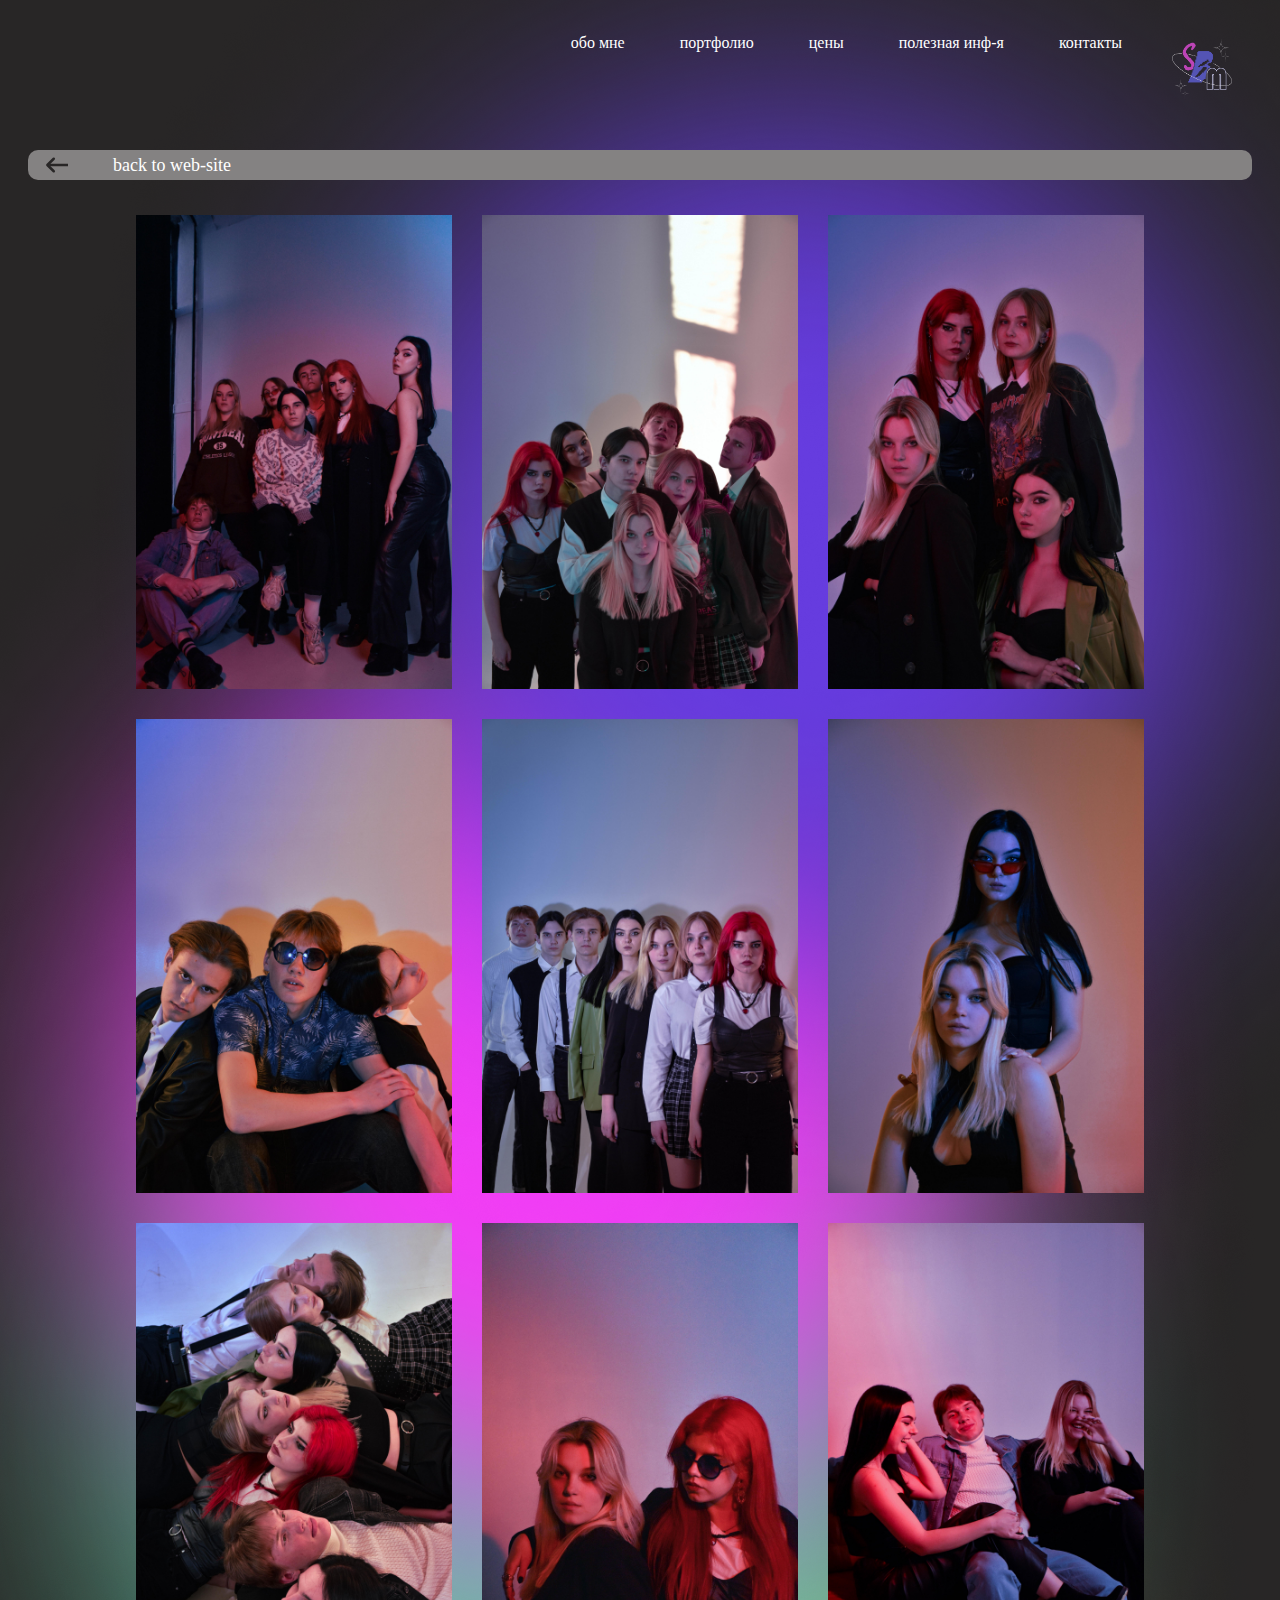
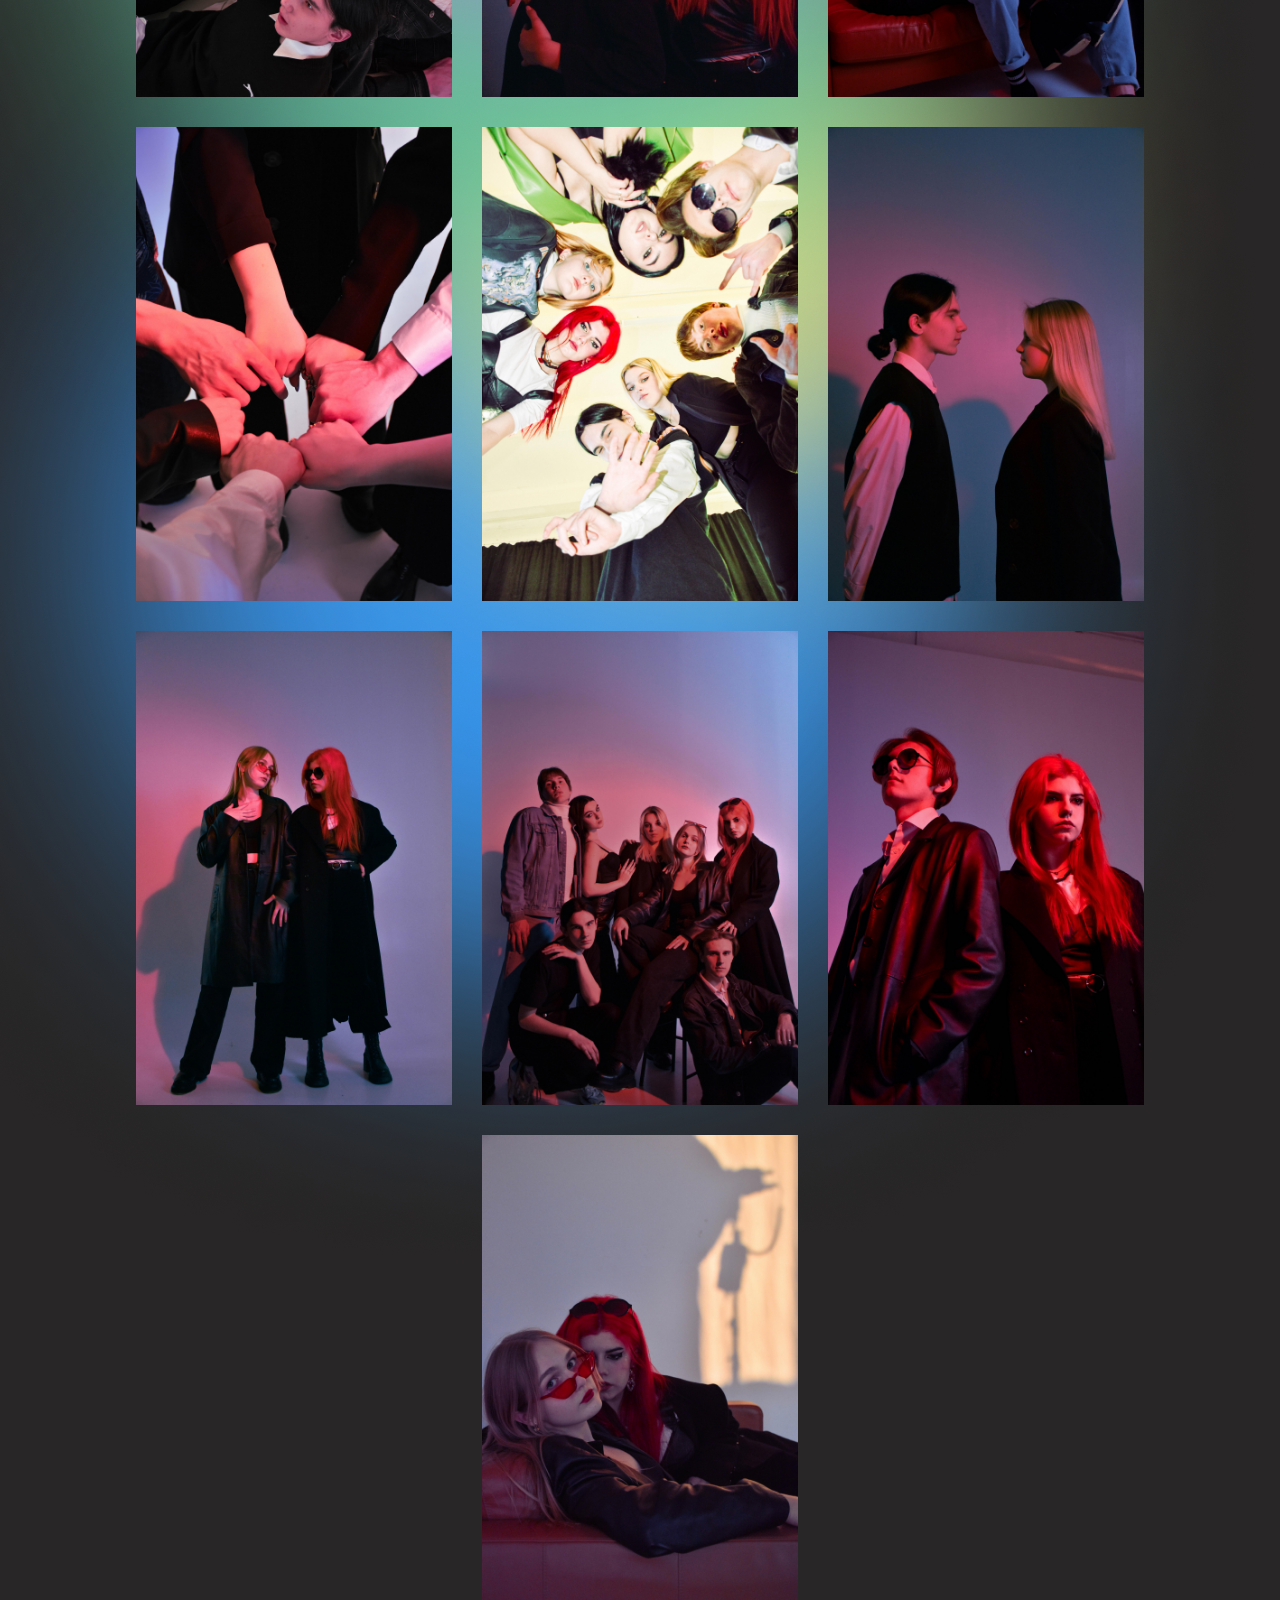
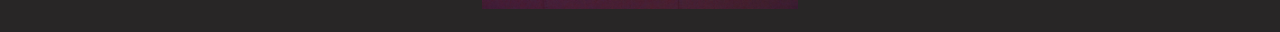
==== album.html @ 26b626d5 "load coursework" ====
<!DOCTYPE html>
<html lang="en">
<head>
    <meta charset="UTF-8">
    <meta http-equiv="X-UA-Compatible" content="IE=edge">
    <meta name="viewport" content="width=device-width, initial-scale=1.0">
    <title>Portfolio</title>
    <link rel="stylesheet" href="./css/ptf.css">
</head>
<body>
    <div class="pfo">
        <div class="menu">
            
            <ul class="menu_ul">
                <li class="menu_li"><a href="./page_1.html#me">обо мне</a></li>
                <li class="menu_li"><a href="./page_1.html#portf">портфолио</a></li>
                <li class="menu_li"><a href="./page_1.html#portf">цены</a></li>
                <li class="menu_li"><a href="./page_1.html#info">полезная инф-я</a></li>
                <li class="menu_li"><a href="./page_1.html#footer">контакты</a></li>
                <img src="./иконки/sbm_logo_whb.png"  class="logo">
            </ul>
            
            <div class="burger">
                <span></span>
            </div>

        </div>

        <div class="arrow">
            <a href="./page_1.html#portf">
                <svg xmlns="http://www.w3.org/2000/svg" width="30px" height="30px" viewBox="-5 0 24 24">
                    <title/>
                    <g id="Complete">
                        <g id="arrow-left">
                            <g>
                                <polyline data-name="Right" fill="none" id="Right-2" points="7.6 7 2.5 12 7.6 17" stroke="#282626" stroke-linecap="round" stroke-linejoin="round" stroke-width="2"/>
                                <line fill="none" stroke="#282626" stroke-linecap="round" stroke-linejoin="round" stroke-width="2" x1="21.5" x2="4.8" y1="12" y2="12"/>
                            </g>
                        </g>
                    </g>
                </svg>
            </a>
            <a href="">
                <p class="p"><a href="./page_1.html">back to web-site</a></p>
            </a>
        </div>

        <div class="pictures">
                <img src="./портфолио/album/alb.jpg">
                <img src="./портфолио/album/DSC_2459.jpg">
                <img src="./портфолио/album/DSC_2506.jpg">
                <img src="./портфолио/album/DSC_2518.jpg">
                <img src="./портфолио/album/DSC_2495.jpg">
                <img src="./портфолио/album/DSC_2529.jpg">
                <img src="./портфолио/album/DSC_2497.jpg">
                <img src="./портфолио/album/DSC_2610.jpg">
                <img src="./портфолио/album/DSC_2585.jpg">
                <img src="./портфолио/album/DSC_2551.jpg">
                <img src="./портфолио/album/DSC_2476.jpg">
                <img src="./портфолио/album/DSC_2568.jpg">
                <img src="./портфолио/album/DSC_2562.jpg">
                <img src="./портфолио/album/DSC_0007.jpg">
                <img src="./портфолио/album/DSC_2595.jpg">
                <img src="./портфолио/album/DSC_2578.jpg">
           
        </div>

        
    </div>

    <script>
        document.querySelector('.burger').addEventListener('click', function() {
            this.classList.toggle('active');
            document.querySelector('.menu_ul').classList.toggle('open');

            console.log("click")
        })
    </script>

</body>
</html>
---- css/ptf.css ----
body{
    background-color: #282626;
    display: flex;
    overscroll-behavior: none;
    position: relative;
    overflow-x: hidden;
    background: 
        url("../circle/blue.png") no-repeat 100% 0%,
        url("../circle/pink.png") no-repeat 100% 20%,
        url("../circle/green.png") no-repeat 100% 40%,
        url("../circle/yellow.png") no-repeat 100% 60%,
        url("../circle/skyblue.png") no-repeat 100% 80%,
        #282626;
}
h1, h2, p{
    color: #FFFFFF;
}
.pfo{
    position: relative;
    max-width: 100%;
}
.open{
    display: flex !important;
}

.menu{
    display: flex;
    justify-content: right;
    margin-right: 25px;
}
.menu_ul{
    display: flex;
    list-style: none;
    justify-content: right;
}
.menu_li{
    padding: 10px 20px 5px 20px;
    font-family: 'Acherus Feral';
    height: 30px;
    font-size: 16px;
    margin-right: 15px;
    transition: all 0.3s ease-out;
    border-radius: 5px;
}

.menu_li:hover {
    transform: translateX(-7px) ;
    text-shadow:
    0 0 7px #fff,
    0 0 10px #eef2fb,
    0 0 21px #e2e7ff,
    0 0 42px rgb(47, 0, 255),
    0 0 82px rgb(47, 0, 255),
    0 0 92px rgb(47, 0, 255),
    0 0 102px rgb(47, 0, 255),
    0 0 151px rgb(47, 0, 255);
}
.menu_li a{
    text-decoration: none;
    color: #fff;
    transition: all 0.3s ease-out;
}
.logo{
    width: 60px;
    height: 60px;
    float: right;
}

.burger{
    display: none;
    margin: 25px;
    position: relative;
    z-index: 50;
    align-items: center;
    width: 30px;
    height: 18px;
}

.burger span{
    position: absolute;
    z-index: 50;
    height: 2px;
    background-color: #fff;
    width: 100%;
}

.burger::after, .burger::before{
    position: absolute;
    z-index: 50;
    content: '';
    height: 2px;
    background-color: #fff;
    width: 100%;
    transition: all 0.3s ease 0s;
}
.burger::after{
    bottom: 0;
}
.burger::before{
    top: 0;
}

/* Добавляем класс active для анимации иконки бургера */
.burger.active span { transform: scale(0) }

.burger.active::before{
    top: 50%;
    transform: rotate(-45deg) translate(0, -50%);
}

.burger.active::after{
    bottom: 50%;
    transform: rotate(45deg) translate(0, 50%);
}



.arrow{
    display: flex;
    margin: 20px;
    height: 30px;
    background-color: #848282;
    border-radius: 10px;
}
.arrow a {
    font-family: 'SF UI Display';
    margin: auto 5px ;
    text-decoration: none;
    color: #fff;
}

.p{
    margin: auto 15px;
    font-size: 18px;
}
svg{
    margin-left: 5px;
    color: #282626;
}
.pictures{
    display: flex;
    flex-wrap: wrap;
    justify-content: center;
}
img{
    width: 344px;
    max-height: 510px;
    margin: 15px;
    max-width: 25%;
}
.d3{
    position: absolute;
    width: 700px;
    height: 700px;
    left: 770px;
    top: 170px;
    z-index: -10;
    background: #D448F8;
    filter: blur(190px);
}
.d4{
    position: absolute;
    width: 300px;
    height: 300px;
    left: 390px;
    top: 590px;
    z-index: -10;
    background: #3795EC;
    filter: blur(90px);
}
.d5{
    position: absolute;
    width: 500px;
    height: 500px;
    left: 300px;
    top: 1700px;
    z-index: -10;
    background: #7f48eb;
    filter: blur(90px);
}
.d6{
    position: absolute;
    width: 500px;
    height: 500px;
    left: 55px;
    top: 825px;
    z-index: -10;
    background: #66dec6;
    filter: blur(90px);
}
.d7{
    position: absolute;
    width: 500px;
    height: 500px;
    left: 755px;
    top: 1375px;
    z-index: -10;
    background: #f5ef4e;
    filter: blur(90px);
}

@media (max-width: 1200px) {
    .pfo{
        max-width: 100%;
    }
    .menu_li a{
        padding: 5px 8px 5px 8px;
        height: 25px;
        font-size: 14px;
    }
    .menu_li{
        padding: 5px 8px 5px 8px;
        display: flex;
        justify-self: center;
    }
    img{
        max-width: 40%;
        width: 344px;
        max-height: 510px;
    }
}

@media(max-width:992px){
    img{
        max-width: 40%;
        width: 400px;
        max-height: 600px;
    }
}

@media(max-width:767px){
    .burger { 
        display: flex;
    }

    .menu_ul{
        display: none;
        flex-direction: column;
        position: fixed;
        width: 100%;
        top: -10px; left: 0; right: 0;
        z-index: 50;
        overflow-y: auto;
        padding: 50px 40px;
        background-color: #282626;
        row-gap: 15px;
        animation: burgerAnimation 0.4s;
    }


}

@media(max-width:425px){
    img{
        max-width: 40%;
        width: 150px;
        max-height: 225px;
    }
}

@keyframes burgerAnimation {
    from {opacity: 0}
    to {opacity: 1}
}
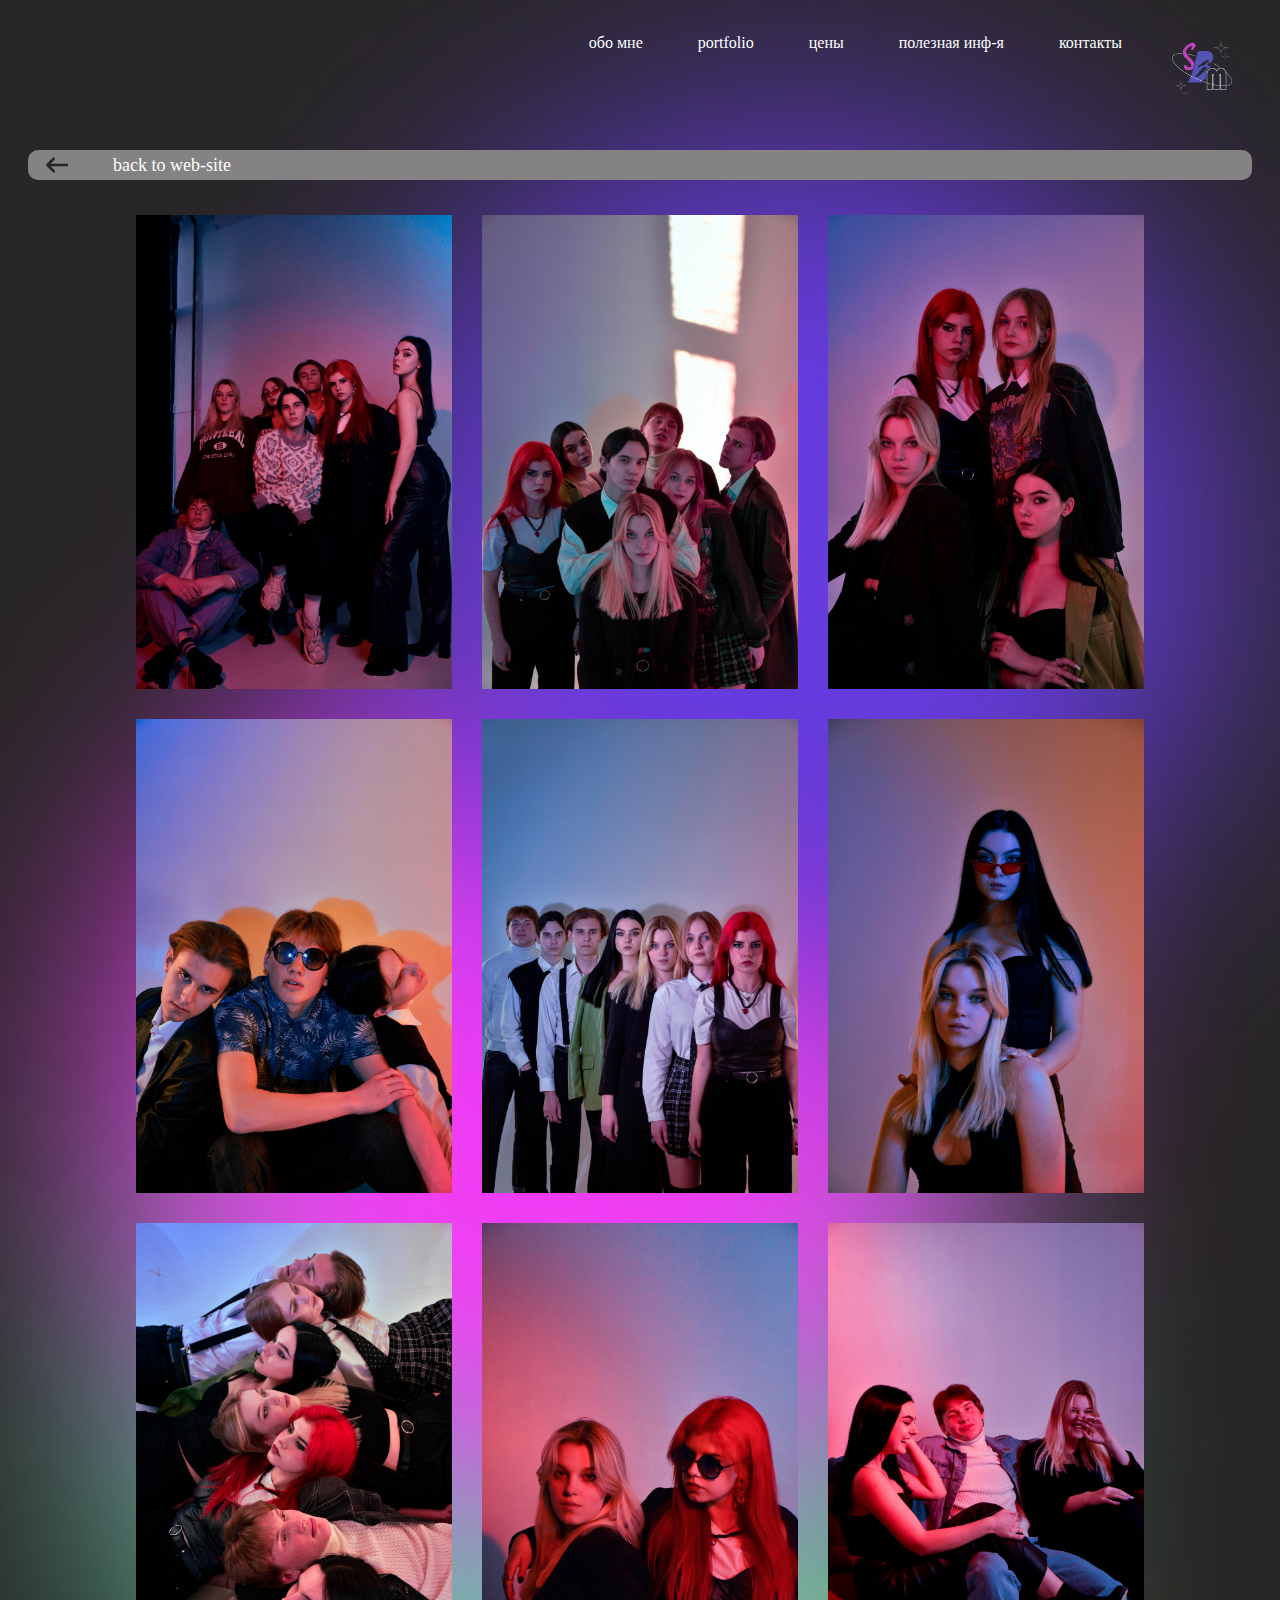
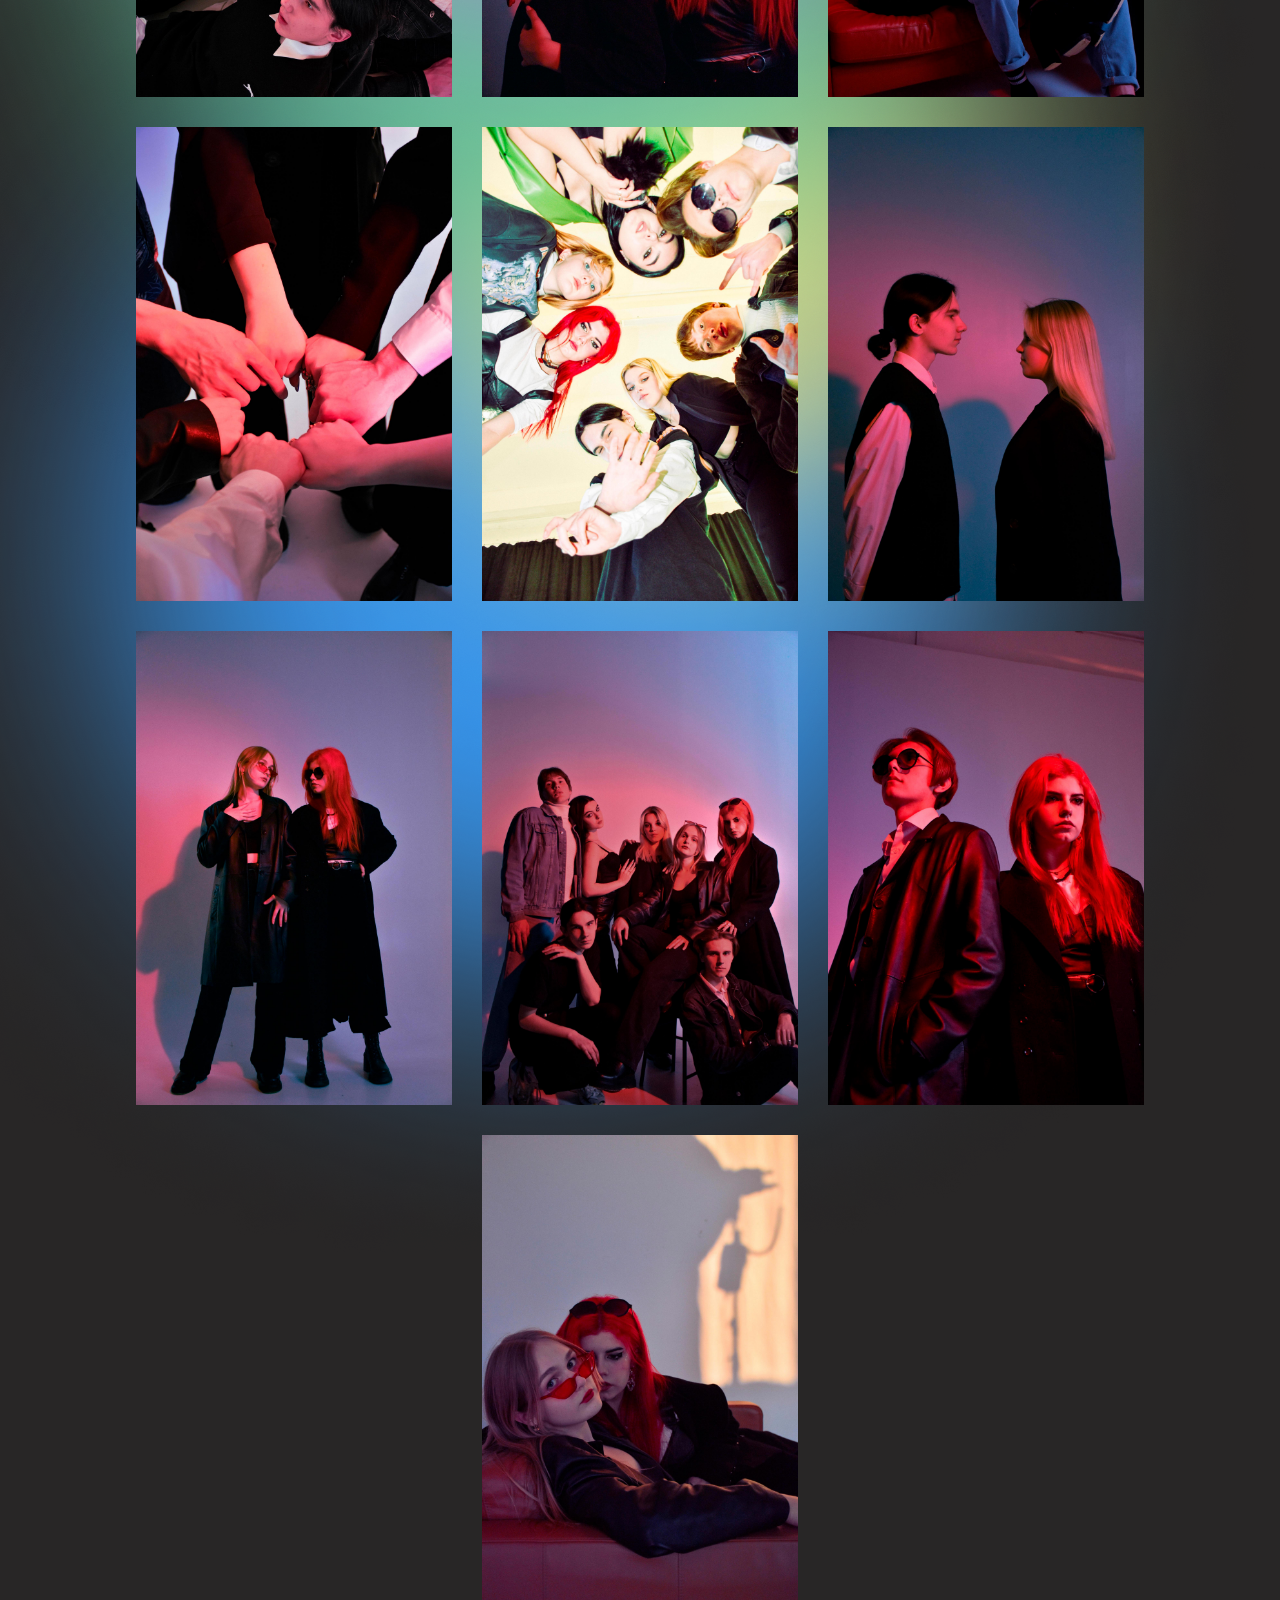
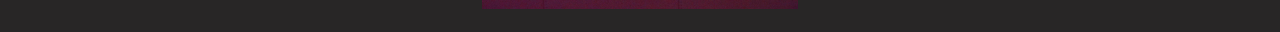
==== commit 28ce33a8: "loaded files" ====
--- a/album.html
+++ b/album.html
@@ -12,12 +12,12 @@
         <div class="menu">
             
             <ul class="menu_ul">
-                <li class="menu_li"><a href="./page_1.html#me">обо мне</a></li>
-                <li class="menu_li"><a href="./page_1.html#portf">портфолио</a></li>
-                <li class="menu_li"><a href="./page_1.html#portf">цены</a></li>
-                <li class="menu_li"><a href="./page_1.html#info">полезная инф-я</a></li>
-                <li class="menu_li"><a href="./page_1.html#footer">контакты</a></li>
-                <img src="./иконки/sbm_logo_whb.png"  class="logo">
+                <li class="menu_li"><a href="./index.html#me">обо мне</a></li>
+                <li class="menu_li"><a href="./index.html#portf">portfolio</a></li>
+                <li class="menu_li"><a href="./index.html#portf">цены</a></li>
+                <li class="menu_li"><a href="./index.html#info">полезная инф-я</a></li>
+                <li class="menu_li"><a href="./index.html#footer">контакты</a></li>
+                <img src="./icons/sbm_logo_whb.png"  class="logo">
             </ul>
             
             <div class="burger">
@@ -27,7 +27,7 @@
         </div>
 
         <div class="arrow">
-            <a href="./page_1.html#portf">
+            <a href="./index.html#portf">
                 <svg xmlns="http://www.w3.org/2000/svg" width="30px" height="30px" viewBox="-5 0 24 24">
                     <title/>
                     <g id="Complete">
@@ -41,27 +41,27 @@
                 </svg>
             </a>
             <a href="">
-                <p class="p"><a href="./page_1.html">back to web-site</a></p>
+                <p class="p"><a href="./index.html">back to web-site</a></p>
             </a>
         </div>
 
         <div class="pictures">
-                <img src="./портфолио/album/alb.jpg">
-                <img src="./портфолио/album/DSC_2459.jpg">
-                <img src="./портфолио/album/DSC_2506.jpg">
-                <img src="./портфолио/album/DSC_2518.jpg">
-                <img src="./портфолио/album/DSC_2495.jpg">
-                <img src="./портфолио/album/DSC_2529.jpg">
-                <img src="./портфолио/album/DSC_2497.jpg">
-                <img src="./портфолио/album/DSC_2610.jpg">
-                <img src="./портфолио/album/DSC_2585.jpg">
-                <img src="./портфолио/album/DSC_2551.jpg">
-                <img src="./портфолио/album/DSC_2476.jpg">
-                <img src="./портфолио/album/DSC_2568.jpg">
-                <img src="./портфолио/album/DSC_2562.jpg">
-                <img src="./портфолио/album/DSC_0007.jpg">
-                <img src="./портфолио/album/DSC_2595.jpg">
-                <img src="./портфолио/album/DSC_2578.jpg">
+                <img src="./portfolio/album/сжатые/alb.jpg">
+                <img src="./portfolio/album/сжатые/DSC_2459.jpg">
+                <img src="./portfolio/album/сжатые/DSC_2506.jpg">
+                <img src="./portfolio/album/сжатые/DSC_2518.jpg">
+                <img src="./portfolio/album/сжатые/DSC_2495.jpg">
+                <img src="./portfolio/album/сжатые/DSC_2529.jpg">
+                <img src="./portfolio/album/сжатые/DSC_2497.jpg">
+                <img src="./portfolio/album/сжатые/DSC_2610.jpg">
+                <img src="./portfolio/album/сжатые/DSC_2585.jpg">
+                <img src="./portfolio/album/сжатые/DSC_2551.jpg">
+                <img src="./portfolio/album/сжатые/DSC_2476.jpg">
+                <img src="./portfolio/album/сжатые/DSC_2568.jpg">
+                <img src="./portfolio/album/сжатые/DSC_2562.jpg">
+                <img src="./portfolio/album/сжатые/DSC_0007.jpg">
+                <img src="./portfolio/album/сжатые/DSC_2595.jpg">
+                <img src="./portfolio/album/сжатые/DSC_2578.jpg">
            
         </div>
 
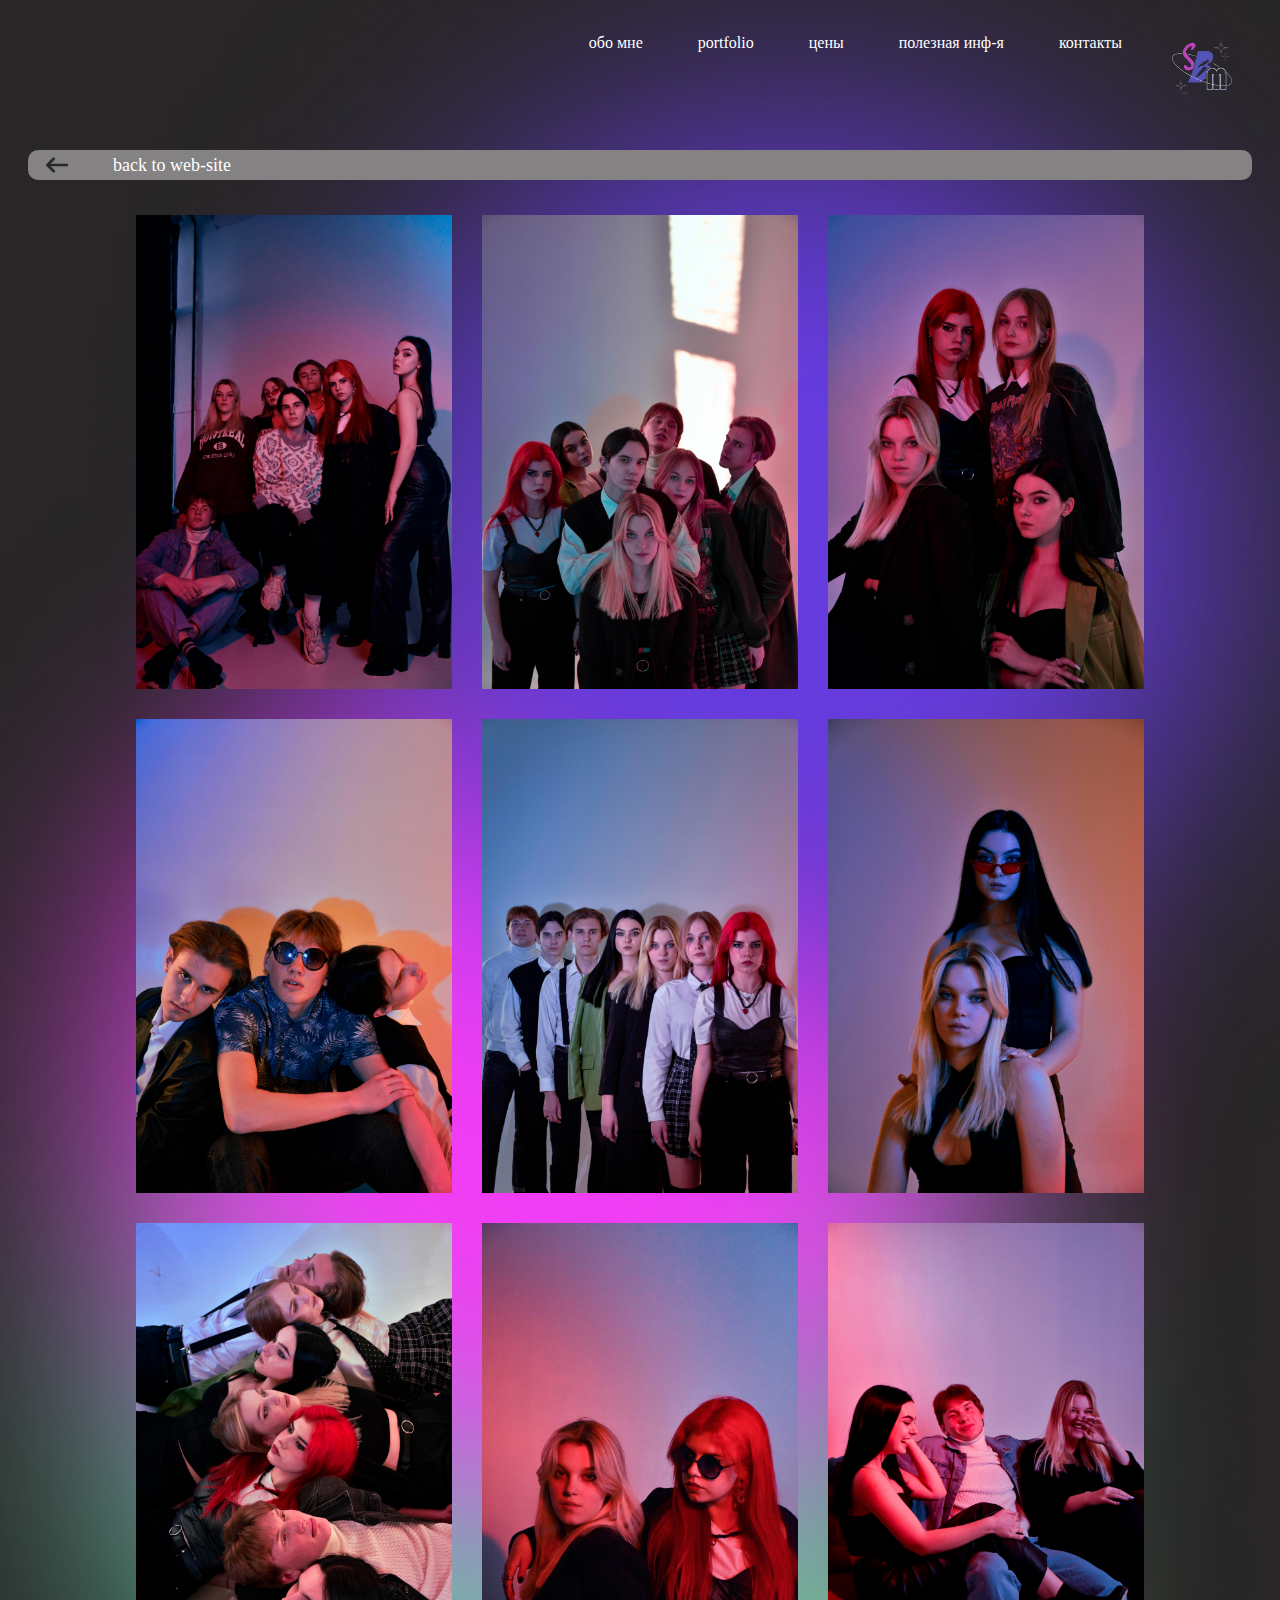
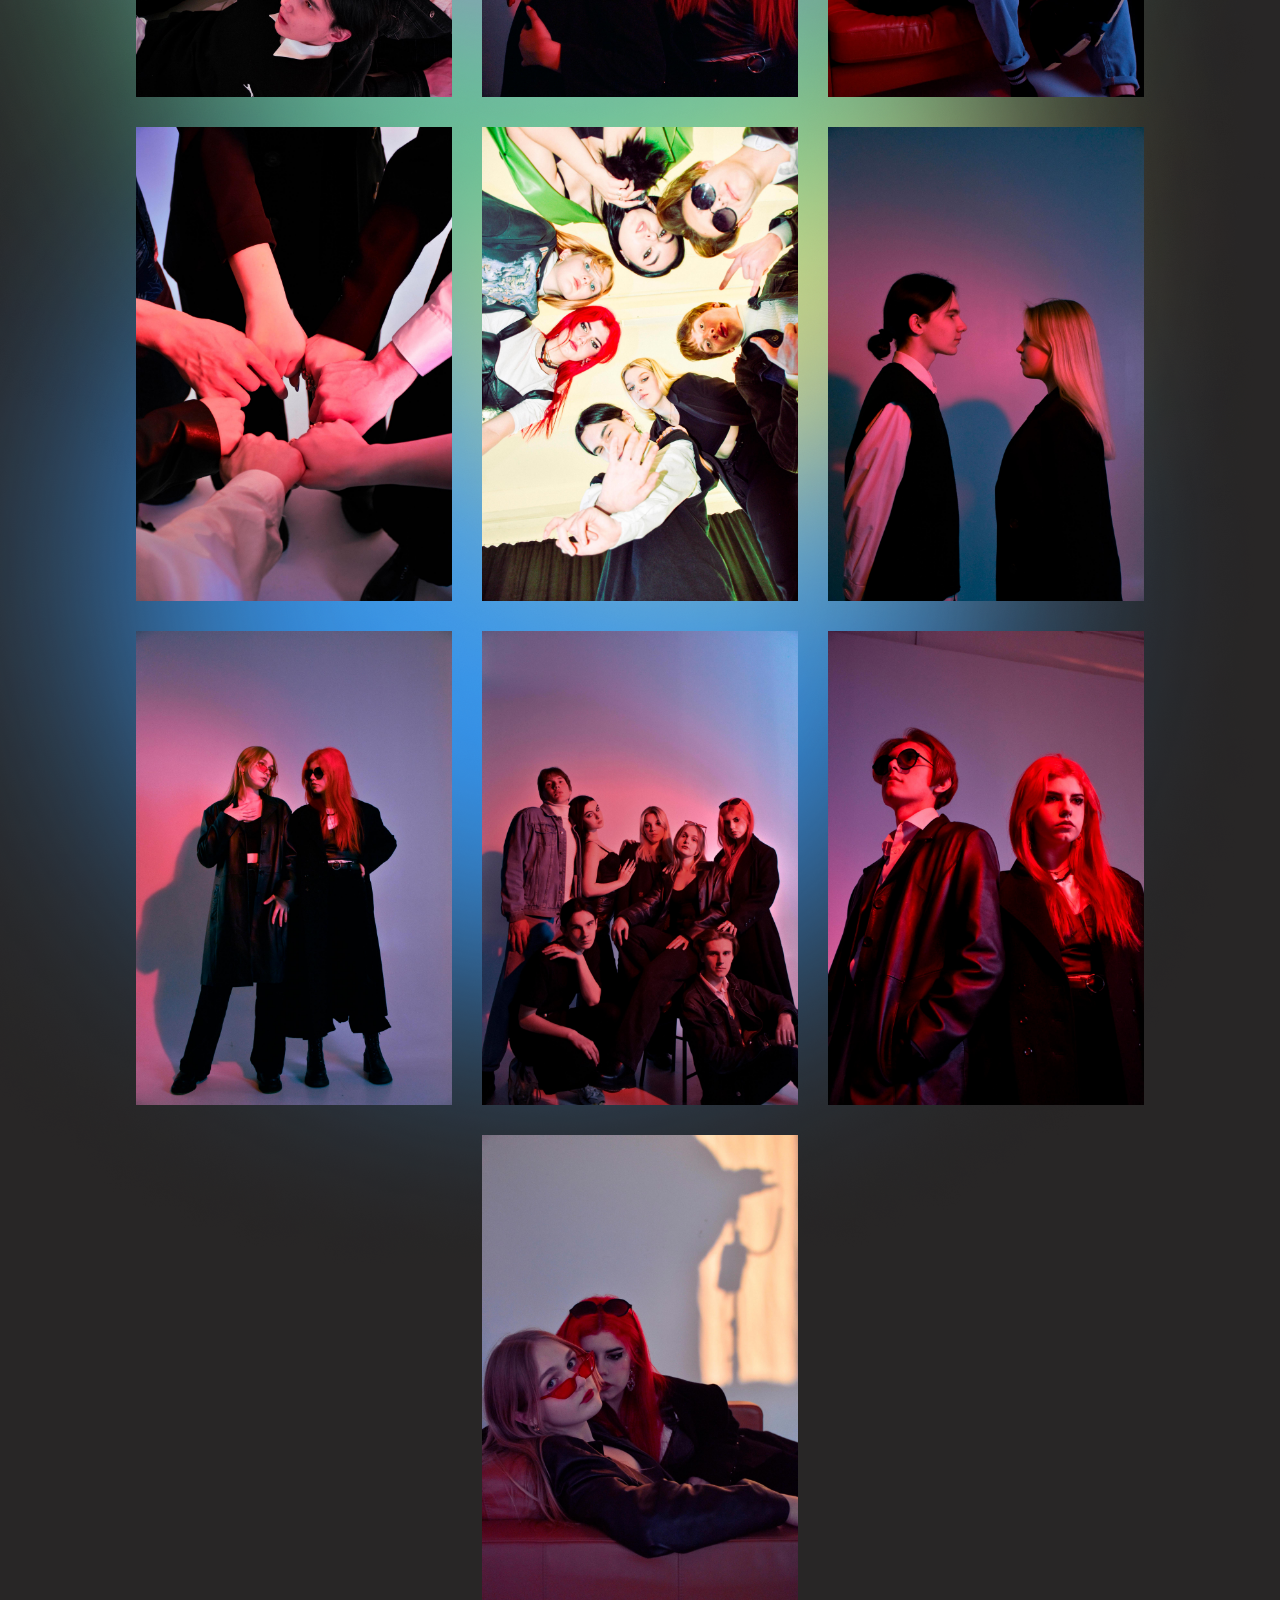
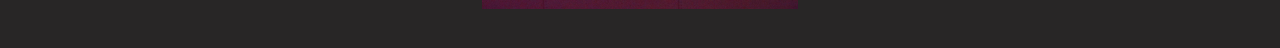
==== commit 0de31aef: "Add files via upload" ====
--- a/album.html
+++ b/album.html
@@ -1,81 +1,87 @@
-<!DOCTYPE html>
-<html lang="en">
-<head>
-    <meta charset="UTF-8">
-    <meta http-equiv="X-UA-Compatible" content="IE=edge">
-    <meta name="viewport" content="width=device-width, initial-scale=1.0">
-    <title>Portfolio</title>
-    <link rel="stylesheet" href="./css/ptf.css">
-</head>
-<body>
-    <div class="pfo">
-        <div class="menu">
-            
-            <ul class="menu_ul">
-                <li class="menu_li"><a href="./index.html#me">обо мне</a></li>
-                <li class="menu_li"><a href="./index.html#portf">portfolio</a></li>
-                <li class="menu_li"><a href="./index.html#portf">цены</a></li>
-                <li class="menu_li"><a href="./index.html#info">полезная инф-я</a></li>
-                <li class="menu_li"><a href="./index.html#footer">контакты</a></li>
-                <img src="./icons/sbm_logo_whb.png"  class="logo">
-            </ul>
-            
-            <div class="burger">
-                <span></span>
-            </div>
-
-        </div>
-
-        <div class="arrow">
-            <a href="./index.html#portf">
-                <svg xmlns="http://www.w3.org/2000/svg" width="30px" height="30px" viewBox="-5 0 24 24">
-                    <title/>
-                    <g id="Complete">
-                        <g id="arrow-left">
-                            <g>
-                                <polyline data-name="Right" fill="none" id="Right-2" points="7.6 7 2.5 12 7.6 17" stroke="#282626" stroke-linecap="round" stroke-linejoin="round" stroke-width="2"/>
-                                <line fill="none" stroke="#282626" stroke-linecap="round" stroke-linejoin="round" stroke-width="2" x1="21.5" x2="4.8" y1="12" y2="12"/>
-                            </g>
-                        </g>
-                    </g>
-                </svg>
-            </a>
-            <a href="">
-                <p class="p"><a href="./index.html">back to web-site</a></p>
-            </a>
-        </div>
-
-        <div class="pictures">
-                <img src="./portfolio/album/сжатые/alb.jpg">
-                <img src="./portfolio/album/сжатые/DSC_2459.jpg">
-                <img src="./portfolio/album/сжатые/DSC_2506.jpg">
-                <img src="./portfolio/album/сжатые/DSC_2518.jpg">
-                <img src="./portfolio/album/сжатые/DSC_2495.jpg">
-                <img src="./portfolio/album/сжатые/DSC_2529.jpg">
-                <img src="./portfolio/album/сжатые/DSC_2497.jpg">
-                <img src="./portfolio/album/сжатые/DSC_2610.jpg">
-                <img src="./portfolio/album/сжатые/DSC_2585.jpg">
-                <img src="./portfolio/album/сжатые/DSC_2551.jpg">
-                <img src="./portfolio/album/сжатые/DSC_2476.jpg">
-                <img src="./portfolio/album/сжатые/DSC_2568.jpg">
-                <img src="./portfolio/album/сжатые/DSC_2562.jpg">
-                <img src="./portfolio/album/сжатые/DSC_0007.jpg">
-                <img src="./portfolio/album/сжатые/DSC_2595.jpg">
-                <img src="./portfolio/album/сжатые/DSC_2578.jpg">
-           
-        </div>
-
-        
-    </div>
-
-    <script>
-        document.querySelector('.burger').addEventListener('click', function() {
-            this.classList.toggle('active');
-            document.querySelector('.menu_ul').classList.toggle('open');
-
-            console.log("click")
-        })
-    </script>
-
-</body>
+<!DOCTYPE html>
+<html lang="en">
+<head>
+    <meta charset="UTF-8">
+    <meta http-equiv="X-UA-Compatible" content="IE=edge">
+    <meta name="viewport" content="width=device-width, initial-scale=1.0">
+    <title>Portfolio</title>
+    <link rel="stylesheet" href="./css/ptf.css">
+</head>
+<body>
+    <div class="pfo">
+        <div class="menu">
+            
+            <ul class="menu_ul">
+                <li class="menu_li"><a href="./index.html#me">обо мне</a></li>
+                <li class="menu_li"><a href="./index.html#portf">portfolio</a></li>
+                <li class="menu_li"><a href="./index.html#portf">цены</a></li>
+                <li class="menu_li"><a href="./index.html#info">полезная инф-я</a></li>
+                <li class="menu_li"><a href="./index.html#footer">контакты</a></li>
+                <img src="./icons/sbm_logo_whb.png"  class="logo">
+            </ul>
+            
+            <div class="burger">
+                <span></span>
+            </div>
+
+        </div>
+
+        <div class="arrow">
+            <a href="./index.html#portf">
+                <svg xmlns="http://www.w3.org/2000/svg" width="30px" height="30px" viewBox="-5 0 24 24">
+                    <title/>
+                    <g id="Complete">
+                        <g id="arrow-left">
+                            <g>
+                                <polyline data-name="Right" fill="none" id="Right-2" points="7.6 7 2.5 12 7.6 17" stroke="#282626" stroke-linecap="round" stroke-linejoin="round" stroke-width="2"/>
+                                <line fill="none" stroke="#282626" stroke-linecap="round" stroke-linejoin="round" stroke-width="2" x1="21.5" x2="4.8" y1="12" y2="12"/>
+                            </g>
+                        </g>
+                    </g>
+                </svg>
+            </a>
+            <a href="">
+                <p class="p"><a href="./index.html">back to web-site</a></p>
+            </a>
+        </div>
+
+        <div class="pictures">
+                <img src="./portfolio/album/сжатые/alb.jpg">
+                <img src="./portfolio/album/сжатые/DSC_2459.jpg">
+                <img src="./portfolio/album/сжатые/DSC_2506.jpg">
+                <img src="./portfolio/album/сжатые/DSC_2518.jpg">
+                <img src="./portfolio/album/сжатые/DSC_2495.jpg">
+                <img src="./portfolio/album/сжатые/DSC_2529.jpg">
+                <img src="./portfolio/album/сжатые/DSC_2497.jpg">
+                <img src="./portfolio/album/сжатые/DSC_2610.jpg">
+                <img src="./portfolio/album/сжатые/DSC_2585.jpg">
+                <img src="./portfolio/album/сжатые/DSC_2551.jpg">
+                <img src="./portfolio/album/сжатые/DSC_2476.jpg">
+                <img src="./portfolio/album/сжатые/DSC_2568.jpg">
+                <img src="./portfolio/album/сжатые/DSC_2562.jpg">
+                <img src="./portfolio/album/сжатые/DSC_0007.jpg">
+                <img src="./portfolio/album/сжатые/DSC_2595.jpg">
+                <img src="./portfolio/album/сжатые/DSC_2578.jpg">
+           
+        </div>
+
+        <div class="xml_data">
+            <p id="p_xml_data_1"></p>
+            <p id="p_xml_data_2"></p>
+            <p id="p_xml_data_3"></p>
+        </div>
+
+    </div>
+
+    <script src="./js/test.js"></script>
+    <script>
+        document.querySelector('.burger').addEventListener('click', function() {
+            this.classList.toggle('active');
+            document.querySelector('.menu_ul').classList.toggle('open');
+
+            console.log("click")
+        })
+    </script>
+
+</body>
 </html>